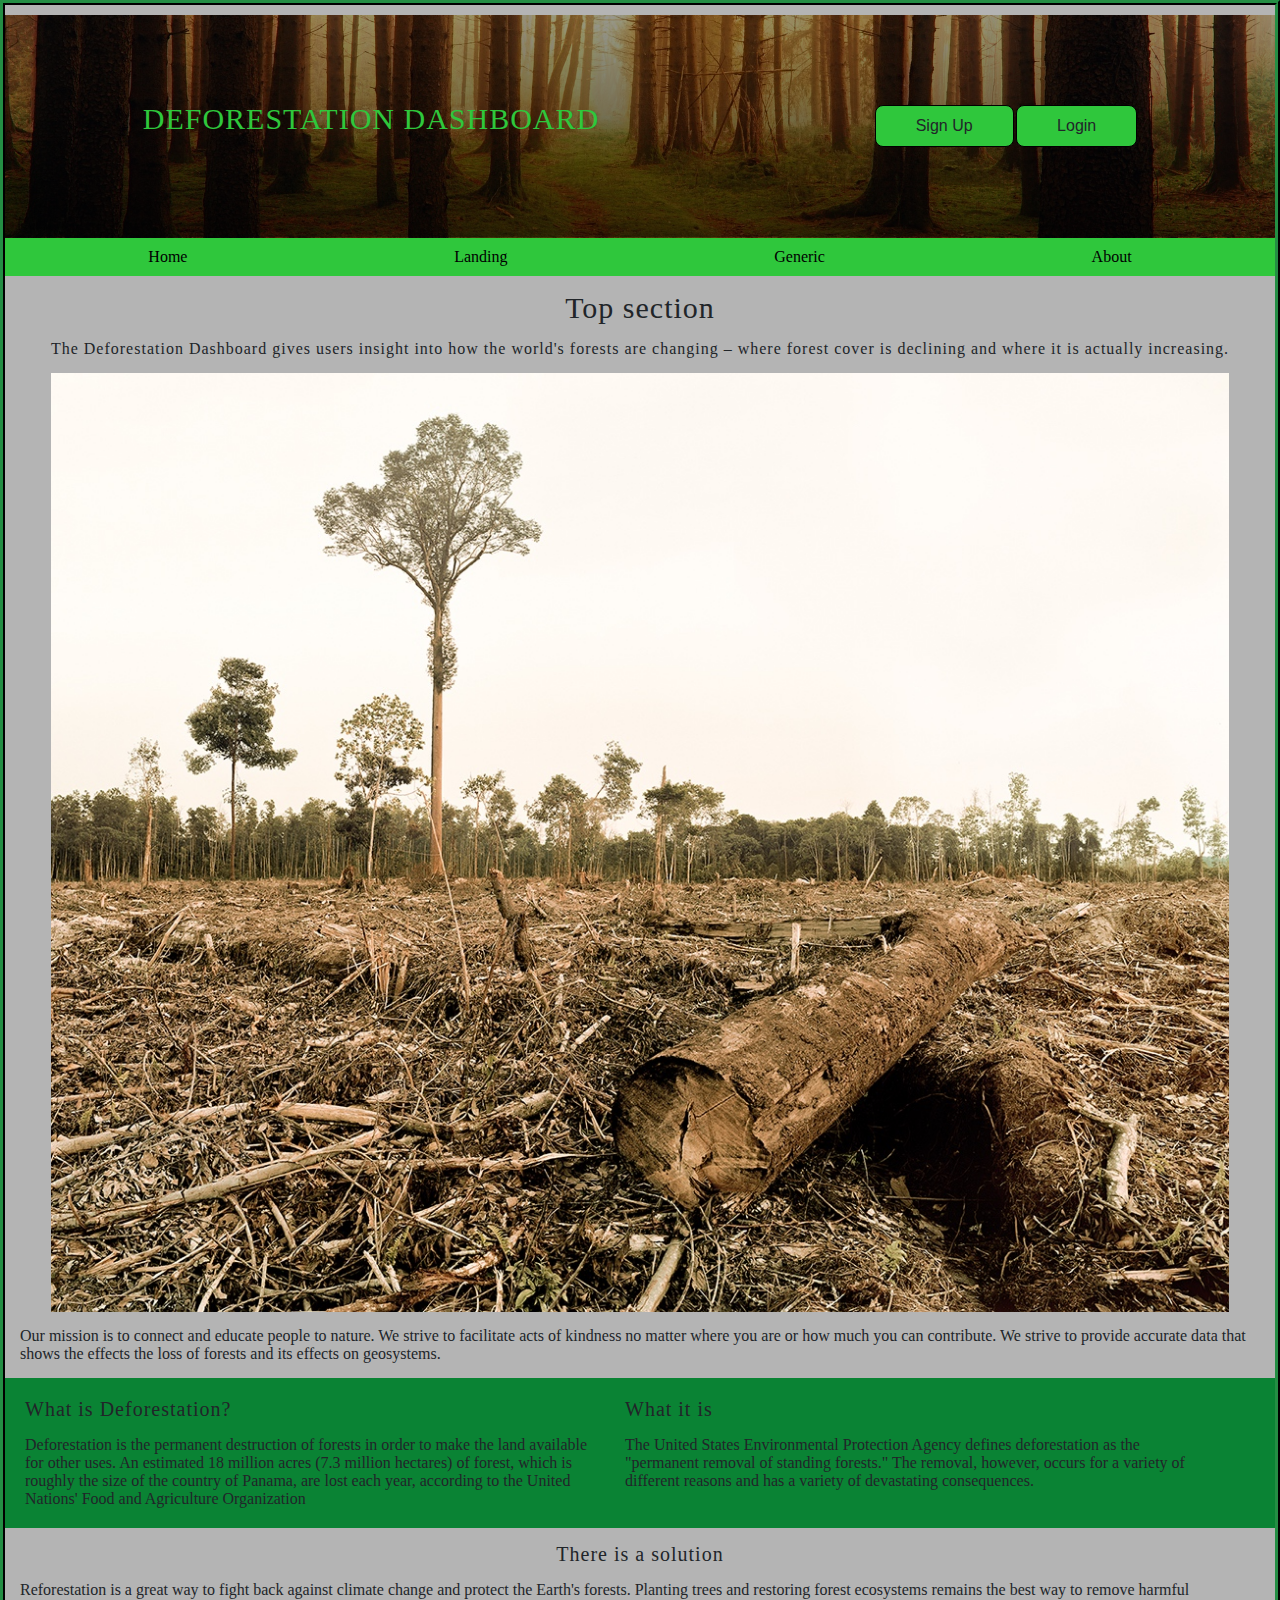
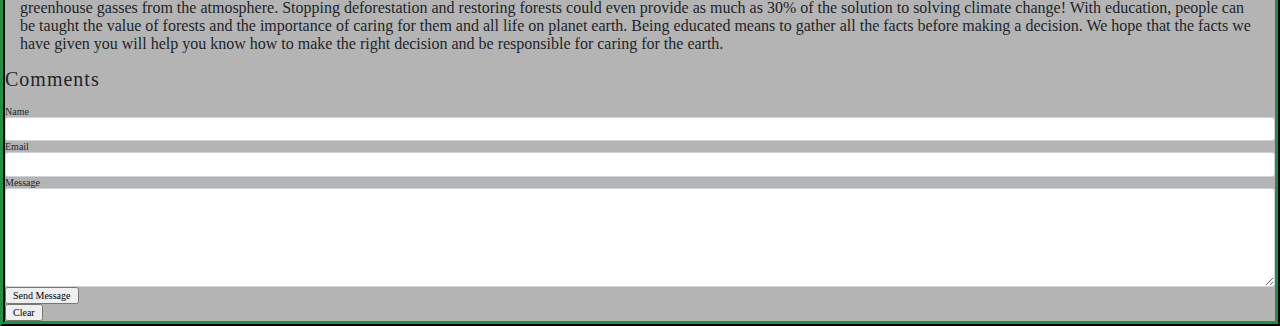
==== index.html @ 0362e9fe "final" ====
<html>
	<head>
		<title>Deforestation Dashsboard</title>
		<meta charset="utf-8" />
		<meta name="viewport"content="width=device-width, initial-scale=1.0"/>
		<link rel="stylesheet" href="https://stackpath.bootstrapcdn.com/bootstrap/4.3.1/css/bootstrap.min.css" integrity="sha384-ggOyR0iXCbMQv3Xipma34MD+dH/1fQ784/j6cY/iJTQUOhcWr7x9JvoRxT2MZw1T" crossorigin="anonymous">
		<link rel="stylesheet" href="css/index.css" />
		<!-- <noscript><link rel="stylesheet" href="PracticePage/css/noscript.css" /></noscript> -->
	</head>
	<body>
		<!------------MAIN HEADER WITH LOGIN---------------->
		<header>
			<!-- <a href="index.html" class="logo"> --------possible link to same page--------->
            <div class = "headerText">
                <h1> DEFORESTATION DASHBOARD</h1>
            </div>
            
			<nav class="loginNav">
				<a href="#register"><button class="btn">Sign Up</button></a>
				<a href="#login"><button class="btn">Login</button></a>
			</nav>
		</header>
		<!------------------MAIN HEADER WITH LOGIN END------------------->
		<!------------------MENU NAV BAR NESTED IN MAIN HEADER---------------------------->
		<div class="menuNav">
			<a href="index.html">Home</a>
			<a href="#">Landing</a>
			<a href="#">Generic</a>
			<a href="about.html">About</a>
		</div>
		<!----------------MENU NAV BAR END-------------------------->
		<!-------------------MAIN CONTENT SECTION CONTAINS TOP BOTTOM AND MIDDLE CONTENT---------------->
		<section class="mainContent">
			<!--------------TOP CONTENT SECTION --------------------->
			<div class="topContent">
				<h1>Top section</h1>
				<h4>The Deforestation Dashboard gives users insight into how the world's forests are changing – where forest cover is declining and where it is actually increasing.</h4>
				<img src="img/deforestation1.jpg" alt="deforestation">
				<p>Our mission is to connect and educate people to nature. We strive to facilitate acts of kindness no matter where you are or how much you can contribute. We strive to provide accurate data that shows the effects the loss of forests and its effects on geosystems.</p>
			</div>
			<!--------------------TOP CONTENT END-------------------------------->
			<!----------------------MIDDLE CONTENT START------------------------------>
			<div class="middleContent">
				<!------------MIDDLE CONTENT LEFT START------------>
				<div class="left">
					<h2>What is Deforestation?</h2>
					<p>Deforestation is the permanent destruction of forests in order to make the land available for other uses. An estimated 18 million acres (7.3 million hectares) of forest, which is roughly the size of the country of Panama, are lost each year, according to the United Nations' Food and Agriculture Organization</p>
				</div>
				<!-------------MIDDLE CONTENT LEFT END--------------------------->
				<!------------MIDDLE CONTENT RIGHT START------------>
				<div class="right">
					<h2>What it is</h2>
					<p>The United States Environmental Protection Agency defines deforestation as the "permanent removal of standing forests." The removal, however, occurs for a variety of different reasons and has a variety of devastating consequences.
					</p>
				</div>
				<!------------MIDDLE CONTENT RIGHT END------------>
			</div>
			<!----------------------MIDDLE CONTENT END------------------------------>
			<!-----------------------BOTTOM CONTENT START----------------------------->
			<div class="bottomContent">
				<h2>There is a solution</h2>
				<p>Reforestation is a great way to fight back against 		climate change and protect the Earth's forests.
					Planting trees and restoring forest ecosystems remains the best way to remove harmful greenhouse gasses from the atmosphere. Stopping deforestation and restoring forests could even provide as much as 30% of the solution to solving climate change!
					With education, people can be taught the value of forests and the importance of caring for them and all life on planet earth. Being educated means to gather all the facts before making a decision. We hope that the facts we have given you will help you know how to make the right decision and be responsible for caring for the earth.</p>
			</div>
			<!-----------------------BOTTOM CONTENT END----------------------------->
							<!-- </section> -->
						<!-----------------------MAIN CONTENT SEC END----------------------->
			<section>
				<h2>Comments</h2>
				<form method="post" action="#">
					<div class="fields">
						<div class="field half">
							<label for="name">Name</label>
							<input class="form-control" type="text" name="name" id="name" />
						</div>
						<div class="field half">
							<label for="email">Email</label>
							<input class="form-control" type="text" name="email" id="email" />
						</div>
						<div class="field">
							<label for="message">Message</label>
							<textarea class="form-control" name="message" id="message" rows="6"></textarea>
						</div>
					</div>
					<ul class="actions">
						<li><input type="submit" value="Send Message" class="primary" /></li>
						<li><input type="reset" value="Clear" /></li>
					</ul>
				</form>
			</section>
		</section>
	</section>
	</body>
</html>
---- css/index.css ----
@import url(fontawesome-all.min.css);
@font-face {
  font-family: 'Source Sans Pro';
  font-style: italic;
  font-weight: 300;
  src: local('Source Sans Pro Light Italic'), local('SourceSansPro-LightItalic'), url(https://fonts.gstatic.com/s/sourcesanspro/v13/6xKwdSBYKcSV-LCoeQqfX1RYOo3qPZZMkids18E.ttf) format('truetype');
}
@font-face {
  font-family: 'Source Sans Pro';
  font-style: italic;
  font-weight: 600;
  src: local('Source Sans Pro SemiBold Italic'), local('SourceSansPro-SemiBoldItalic'), url(https://fonts.gstatic.com/s/sourcesanspro/v13/6xKwdSBYKcSV-LCoeQqfX1RYOo3qPZY4lCds18E.ttf) format('truetype');
}
@font-face {
  font-family: 'Source Sans Pro';
  font-style: normal;
  font-weight: 300;
  src: local('Source Sans Pro Light'), local('SourceSansPro-Light'), url(https://fonts.gstatic.com/s/sourcesanspro/v13/6xKydSBYKcSV-LCoeQqfX1RYOo3ik4zwlxdr.ttf) format('truetype');
}
@font-face {
  font-family: 'Source Sans Pro';
  font-style: normal;
  font-weight: 600;
  src: local('Source Sans Pro SemiBold'), local('SourceSansPro-SemiBold'), url(https://fonts.gstatic.com/s/sourcesanspro/v13/6xKydSBYKcSV-LCoeQqfX1RYOo3i54rwlxdr.ttf) format('truetype');
}
html,
body,
div,
span,
applet,
object,
iframe,
h1,
h2,
h3,
h4,
h5,
h6,
p,
blockquote,
pre,
a,
abbr,
acronym,
address,
big,
cite,
code,
del,
dfn,
em,
img,
ins,
kbd,
q,
s,
samp,
small,
strike,
strong,
sub,
sup,
tt,
var,
b,
u,
i,
center,
dl,
dt,
dd,
ol,
ul,
li,
fieldset,
form,
label,
legend,
table,
caption,
tbody,
tfoot,
thead,
tr,
th,
td,
article,
aside,
canvas,
details,
embed,
figure,
figcaption,
footer,
header,
hgroup,
menu,
nav,
output,
ruby,
section,
summary,
time,
mark,
audio,
video {
  margin: 0;
  padding: 0;
  border: 0;
  font-size: 100%;
  font: inherit;
  vertical-align: baseline;
}
h1,
h2,
h3,
h4,
h5 {
  font-family: "Bangers", cursive;
  letter-spacing: 1px;
  margin-bottom: 15px;
}
p {
  font-size: 1.6rem;
}
h1 {
  font-size: 3rem;
}
h2 {
  font-size: 2rem;
}
h3,
h4 {
  font-size: 1.6rem;
}
@media (max-width: 500px) {
  h3,
  h4 {
    font-size: 2rem;
  }
}
header {
  width: 100%;
  height: 25%;
  margin-top: 10px;
  display: flex;
  justify-content: space-around;
  align-items: center;
  background-image: linear-gradient(rgba(0, 0, 0, 0.4), rgba(0, 0, 0, 0.7)), url("../img/main-header-5.jpg");
  background-position: center;
  background-repeat: no-repeat;
  background-size: cover;
  color: #2fc73c;
}
header .headerText {
  display: flex;
}
header .headerText .loginNav {
  display: flex;
  width: 100%;
  vertical-align: top;
  margin-left: 150px;
}
header .headerText .loginNav a {
  margin-right: 10px;
  color: #0a8334;
  text-decoration: none;
}
@media (max-width: 500px) {
  header {
    display: flex;
    flex-direction: column;
    padding-bottom: 15px;
  }
}
@media (max-width: 500px) {
  header h1 {
    text-align: center;
    color: #2fc73c;
    font-weight: 900;
  }
}
header h1:hover {
  background-color: #2fc73c;
  color: orangered;
}
.menuNav {
  font-size: 1.6rem;
  display: flex;
}
.menuNav a {
  text-decoration: none;
  color: black;
}
header .loginNav a:hover {
  color: #b4b4b4;
}
header .loginNav a:first-child {
  margin-left: 0;
}
.header .loginNav a:last-child {
  margin-right: 0;
}
.btn {
  font-family: "Titillium Web", sans-serif;
  font-size: 1.6rem;
  background: #2fc73c;
  padding: 8px 40px;
  border: 1px solid black;
  border-radius: 8px;
  text-align: center;
  transition: 0.3s;
}
.btn:hover {
  background-color: #0a8334;
  color: #b4b4b4;
}
.menuNav {
  display: flex;
  justify-content: space-around;
  align-items: center;
  padding: 10px;
  text-decoration: none;
  background: #2fc73c;
}
* {
  box-sizing: border-box;
  outline: none;
}
html {
  font-size: 62.5%;
  box-sizing: border-box;
}
body {
  background: #b4b4b4;
  border: 5px #0f3a1c;
  border-style: ridge;
}
/* h1, */
.topContent {
  display: flex;
  justify-content: center;
  align-items: center;
  flex-direction: column;
  padding: 15px;
}
.topContent img {
  width: 95%;
  padding-bottom: 15px;
}
.middleContent {
  display: flex;
  flex-flow: row nowrap;
  width: 100%;
  align-content: space-evenly;
  padding: 10px;
  background: #0a8334;
}
.middleContent div.left {
  width: 48%;
  padding: 10px;
}
.middleContent div.right {
  width: 48%;
  padding: 10px;
}
@media (max-width: 500px) {
  .middleContent {
    display: flex;
    flex-direction: row;
    height: 42%;
  }
}
.bottomContent {
  display: flex;
  justify-content: center;
  align-items: center;
  flex-direction: column;
  padding: 15px;
}
.contact .inner {
  display: flex;
  flex-flow: row wrap;
  justify-content: space-between;
  width: 100%;
  align-content: flex-start;
  padding: 25px;
}
.tenBoxes {
  display: flex;
  flex-flow: row-reverse wrap;
  justify-content: space-around;
  padding: 15px;
  align-content: center;
}
@media (max-width: 500px) {
  .tenBoxes {
    flex-flow: column-reverse nowrap;
  }
}
.tenBoxes .box {
  width: 32%;
  display: flex;
  flex-flow: column nowrap;
  align-items: center;
  font-variant: small-caps;
  padding-bottom: 8px;
}
@media (max-width: 500px) {
  .tenBoxes .box {
    width: 100%;
    font-size: 1.6rem;
  }
}
.tenBoxes .box img {
  border-radius: 100px;
  object-fit: contain;
}
@media (max-width: 500px) {
  .tenBoxes .box img {
    border-radius: 180px;
    width: 100%;
  }
}
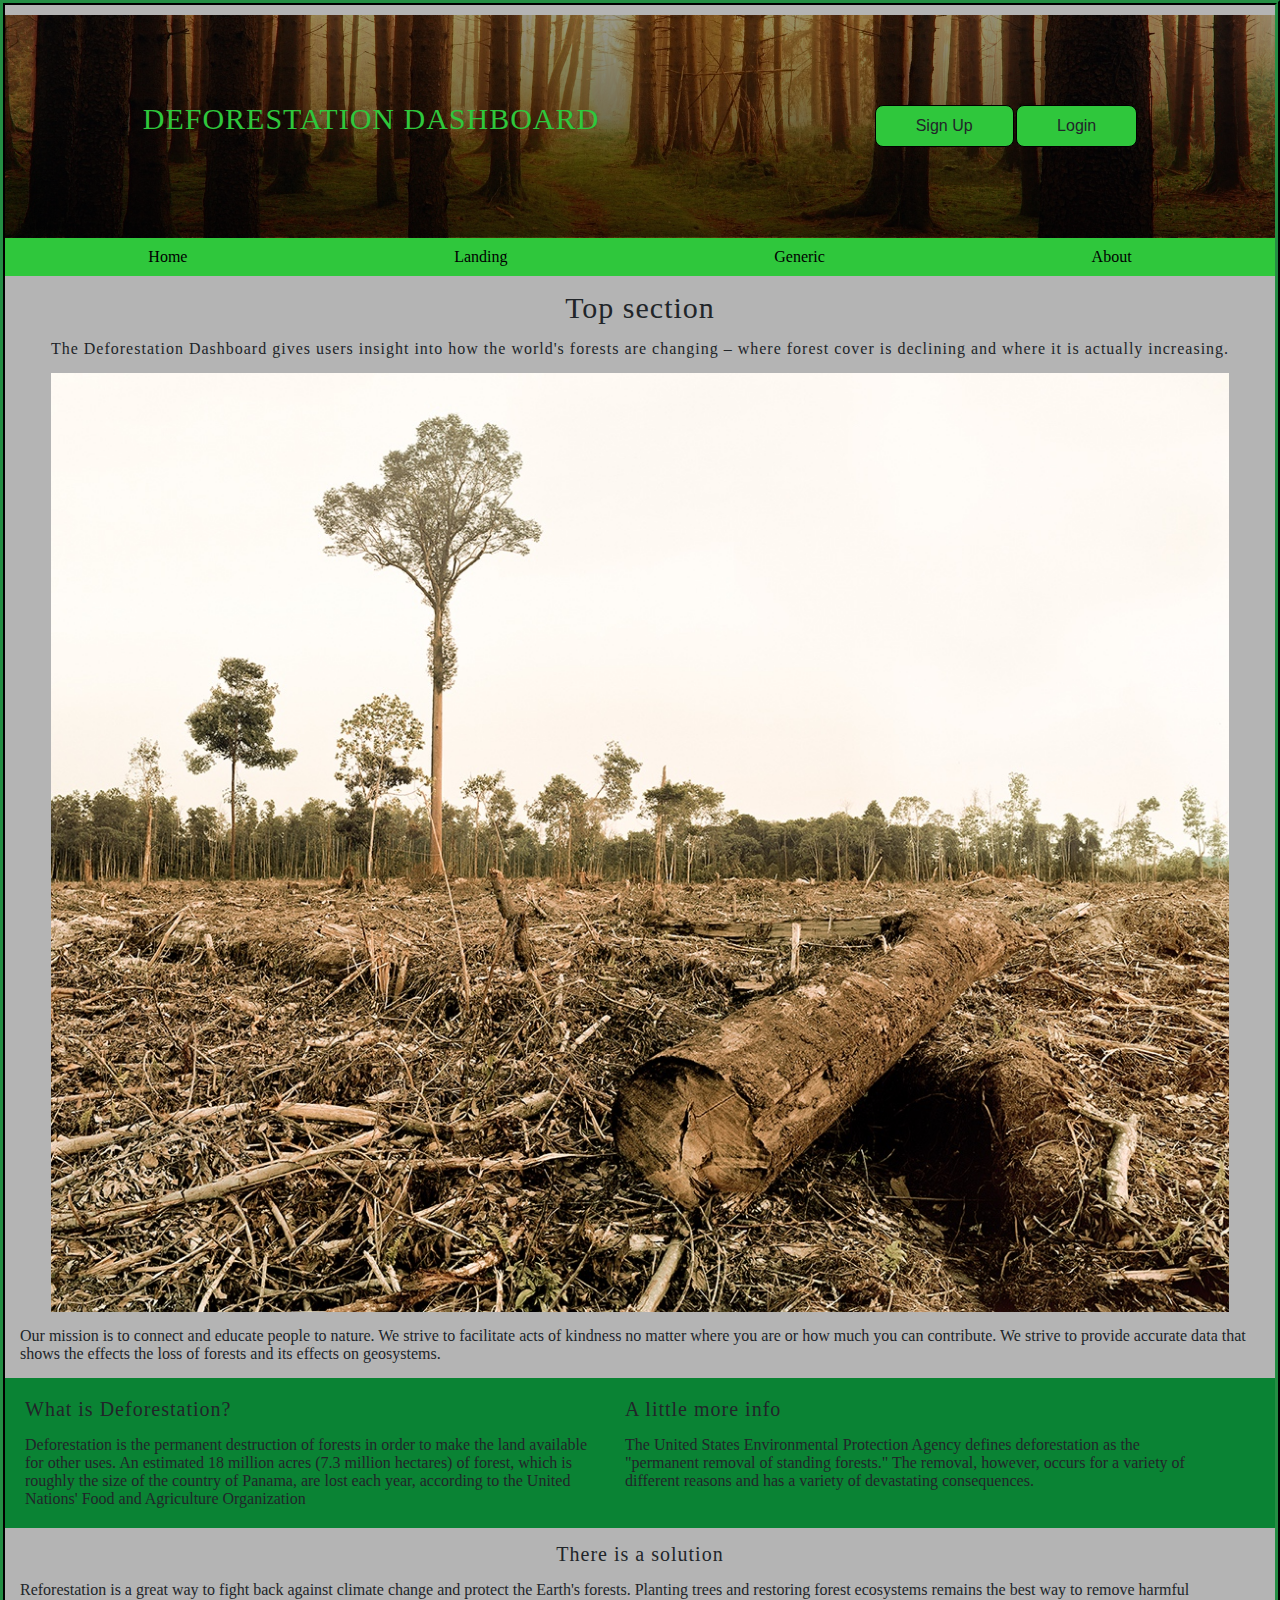
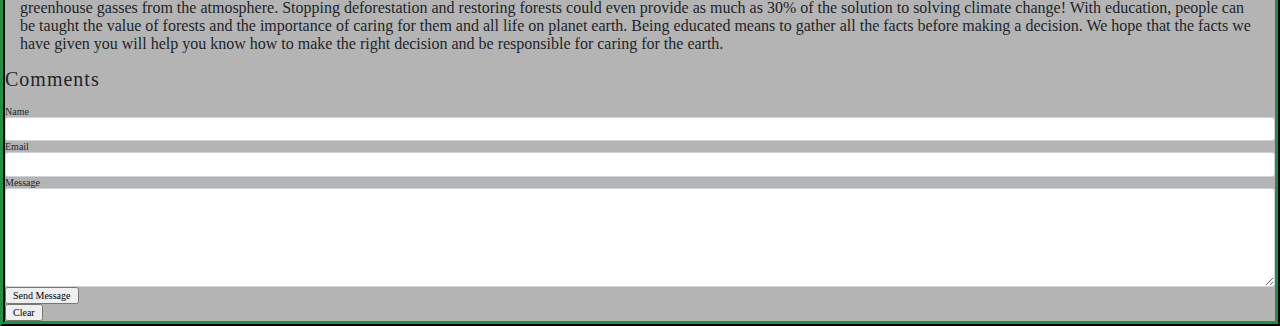
==== commit 560845e3: "fixing indentation some spelloing errors" ====
--- a/index.html
+++ b/index.html
@@ -16,8 +16,8 @@
             </div>
             
 			<nav class="loginNav">
-				<a href="#register"><button class="btn">Sign Up</button></a>
-				<a href="#login"><button class="btn">Login</button></a>
+				<a href="https://deforestfrontent.herokuapp.com/"><button class="btn">Sign Up</button></a>
+				<a href="https://deforestfrontent.herokuapp.com/"><button class="btn">Login</button></a>
 			</nav>
 		</header>
 		<!------------------MAIN HEADER WITH LOGIN END------------------->
@@ -49,7 +49,7 @@
 				<!-------------MIDDLE CONTENT LEFT END--------------------------->
 				<!------------MIDDLE CONTENT RIGHT START------------>
 				<div class="right">
-					<h2>What it is</h2>
+					<h2>A little more info</h2>
 					<p>The United States Environmental Protection Agency defines deforestation as the "permanent removal of standing forests." The removal, however, occurs for a variety of different reasons and has a variety of devastating consequences.
 					</p>
 				</div>
@@ -67,26 +67,26 @@
 							<!-- </section> -->
 						<!-----------------------MAIN CONTENT SEC END----------------------->
 			<section>
-				<h2>Comments</h2>
-				<form method="post" action="#">
-					<div class="fields">
-						<div class="field half">
-							<label for="name">Name</label>
-							<input class="form-control" type="text" name="name" id="name" />
-						</div>
-						<div class="field half">
-							<label for="email">Email</label>
-							<input class="form-control" type="text" name="email" id="email" />
-						</div>
-						<div class="field">
-							<label for="message">Message</label>
-							<textarea class="form-control" name="message" id="message" rows="6"></textarea>
-						</div>
+			<h2>Comments</h2>
+			<form method="post" action="#">
+				<div class="fields">
+					<div class="field half">
+						<label for="name">Name</label>
+						<input class="form-control" type="text" name="name" id="name" />
 					</div>
-					<ul class="actions">
-						<li><input type="submit" value="Send Message" class="primary" /></li>
-						<li><input type="reset" value="Clear" /></li>
-					</ul>
+					<div class="field half">
+						<label for="email">Email</label>
+						<input class="form-control" type="text" name="email" id="email" />
+					</div>
+					<div class="field">
+						<label for="message">Message</label>
+						<textarea class="form-control" name="message" id="message" rows="6"></textarea>
+					</div>
+				</div>
+				<ul class="actions">
+					<li><input type="submit" value="Send Message" class="primary" /></li>
+					<li><input type="reset" value="Clear" /></li>
+				</ul>
 				</form>
 			</section>
 		</section>
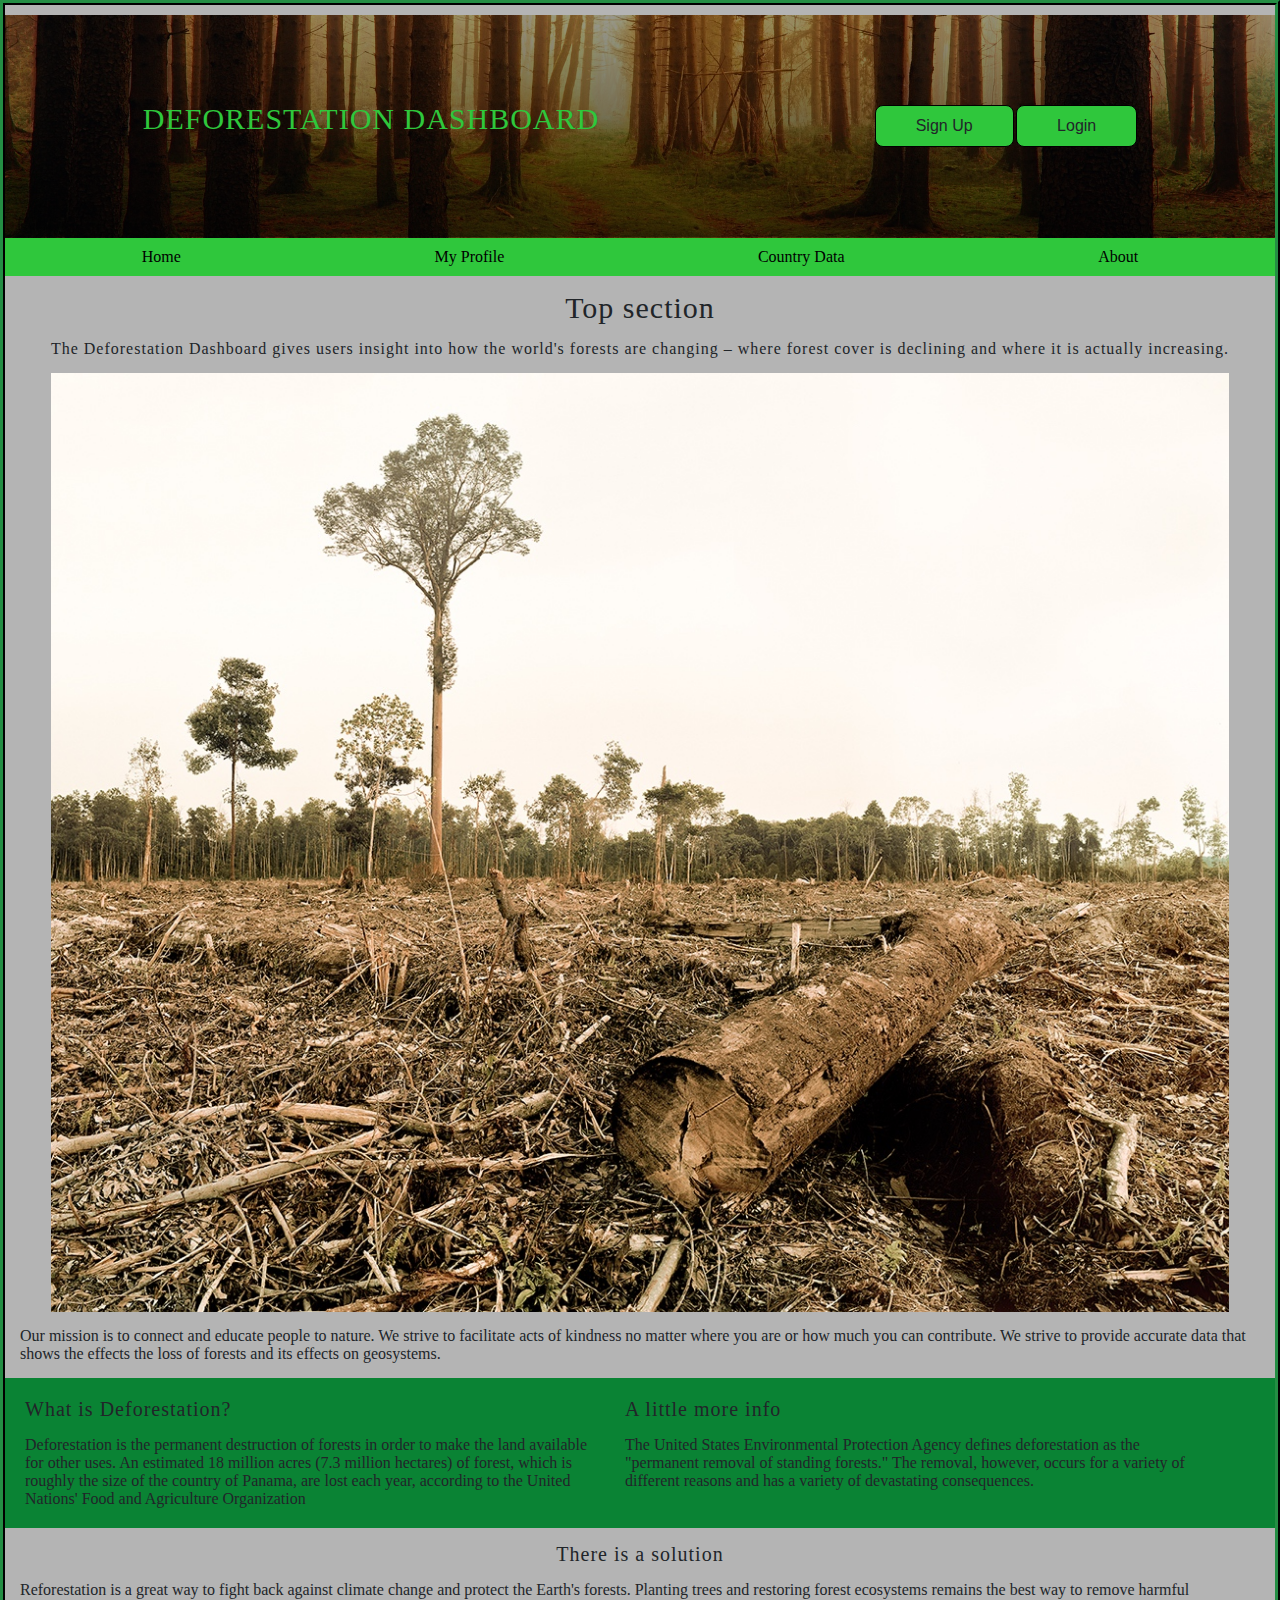
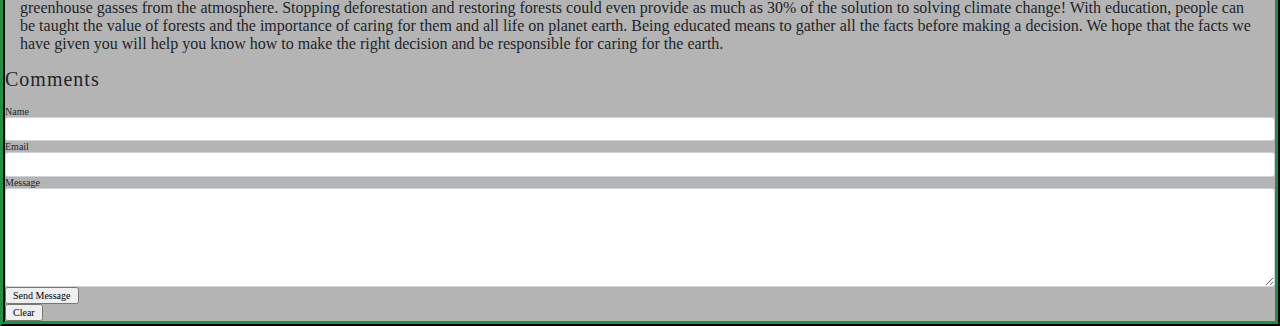
==== commit 7bff10c6: "added links to front end and updated nav" ====
--- a/index.html
+++ b/index.html
@@ -16,16 +16,16 @@
             </div>
             
 			<nav class="loginNav">
-				<a href="https://deforestfrontent.herokuapp.com/"><button class="btn">Sign Up</button></a>
-				<a href="https://deforestfrontent.herokuapp.com/"><button class="btn">Login</button></a>
+				<a href="https://deforestfrontent.herokuapp.com/register"><button class="btn">Sign Up</button></a>
+				<a href="https://deforestfrontent.herokuapp.com"><button class="btn">Login</button></a>
 			</nav>
 		</header>
 		<!------------------MAIN HEADER WITH LOGIN END------------------->
 		<!------------------MENU NAV BAR NESTED IN MAIN HEADER---------------------------->
 		<div class="menuNav">
 			<a href="index.html">Home</a>
-			<a href="#">Landing</a>
-			<a href="#">Generic</a>
+			<a href="https://deforestfrontent.herokuapp.com/dashboard/profile">My Profile</a>
+            <a href="https://deforestfrontent.herokuapp.com/dashboard/databycountry">Country Data</a>
 			<a href="about.html">About</a>
 		</div>
 		<!----------------MENU NAV BAR END-------------------------->
